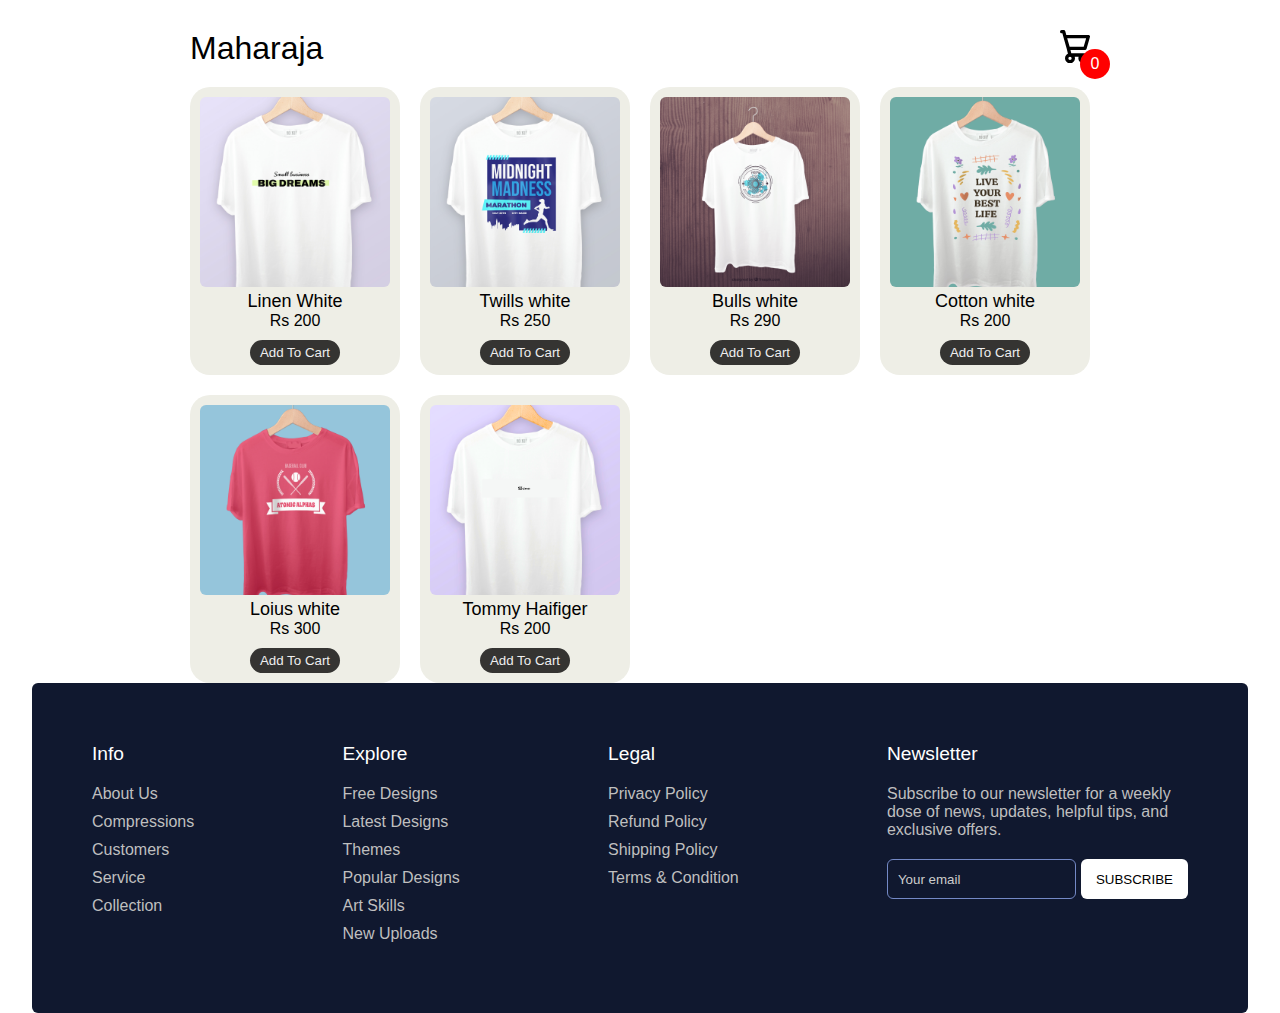
==== index.html @ 707f0c80 "asdffa" ====
<!DOCTYPE html>
<html lang="en">
<head>
    <meta charset="UTF-8">
    <meta name="viewport" content="width=device-width, initial-scale=1.0">
    <title>Document</title>
    <link rel="stylesheet" href="style.css">
</head>
<body class="">
    
    <div class="container">
        <header>
            <div class="title">Maharaja</div>
            <div class="icon-cart">
                <svg aria-hidden="true" xmlns="http://www.w3.org/2000/svg" fill="none" viewBox="0 0 18 20">
                    <path stroke="currentColor" stroke-linecap="round" stroke-linejoin="round" stroke-width="2" d="M6 15a2 2 0 1 0 0 4 2 2 0 0 0 0-4Zm0 0h8m-8 0-1-4m9 4a2 2 0 1 0 0 4 2 2 0 0 0 0-4Zm-9-4h10l2-7H3m2 7L3 4m0 0-.792-3H1"/>
                </svg>
                <span>0</span>
            </div>
        </header>
        <div class="listProduct">

        </div>
    </div>
    <div class="cartTab">
        <h1>Shopping Cart</h1>
        <div class="listCart">
            
        </div>
        <div class="btn">
            <button class="close">CLOSE</button>
            <button class="checkOut">Check Out</button>
        </div>
    </div>
    <section class="footer">
        <div class="footer-row">
          <div class="footer-col">
            <h4>Info</h4>
            <ul class="links">
              <li><a href="#">About Us</a></li>
              <li><a href="#">Compressions</a></li>
              <li><a href="#">Customers</a></li>
              <li><a href="#">Service</a></li>
              <li><a href="#">Collection</a></li>
            </ul>
          </div>
          <div class="footer-col">
            <h4>Explore</h4>
            <ul class="links">
              <li><a href="#">Free Designs</a></li>
              <li><a href="#">Latest Designs</a></li>
              <li><a href="#">Themes</a></li>
              <li><a href="#">Popular Designs</a></li>
              <li><a href="#">Art Skills</a></li>
              <li><a href="#">New Uploads</a></li>
            </ul>
          </div>
          <div class="footer-col">
            <h4>Legal</h4>
            <ul class="links">
              <li><a href="/privacypolicy.html">Privacy Policy</a></li>
              <li><a href="/refundpolicy.html">Refund Policy</a></li>
              <li><a href="/shippingpolicy.html">Shipping Policy</a></li>
              <li><a href="/terms&condition.html">Terms & Condition</a></li>
            </ul>
          </div>
          <div class="footer-col">
            <h4>Newsletter</h4>
            <p>
              Subscribe to our newsletter for a weekly dose
              of news, updates, helpful tips, and
              exclusive offers.
            </p>
            <form action="#">
              <input type="text" placeholder="Your email" required>
              <button type="submit">SUBSCRIBE</button>
            </form>
            <div class="icons">
              <i class="fa-brands fa-facebook-f"></i>
              <i class="fa-brands fa-twitter"></i>
              <i class="fa-brands fa-linkedin"></i>
              <i class="fa-brands fa-github"></i>
            </div>
          </div>
        </div>
      </section>

    <script src="app.js"></script>
</body>
</html>
---- style.css ----
body{
    margin: 0;
    font-family: Poppins;
}
.container{
    width: 900px;
    margin: auto;
    max-width: 90vw;
    text-align: center;
    padding-top: 10px;
    transition: transform .5s;
}
svg{
    width: 30px;
}
header{
    display: flex;
    justify-content: space-between;
    align-items: center;
    padding: 20px 0;
}
.icon-cart{
    position: relative;
}
.icon-cart span{
    position: absolute;
    background-color: red;
    width: 30px;
    height: 30px;
    display: flex;
    justify-content: center;
    align-items: center;
    border-radius: 50%;
    color: #fff;
    top: 50%;
    right: -20px;
}
.title{
    font-size: xx-large;
}
.listProduct .item img{
    width: 100%;
    border-radius: 6px;
}
.listProduct{
    display: grid;
    grid-template-columns: repeat(4, 1fr);
    gap: 20px;
}
.listProduct .item{
    background-color: #EEEEE6;
    padding: 10px;
    border-radius: 20px;
}
.listProduct .item h2{
    font-weight: 500;
    font-size: large;
}
.listProduct .item .price{
    /* letter-spacing: 7px; */
    font-size: medium;
}
.listProduct .item button{
    background-color: #353432;
    color: #eee;
    border: none;
    padding: 5px 10px;
    margin-top: 10px;
    border-radius: 20px;
}

/* cart */
.cartTab{
    width: 400px;
    background-color: #353432;
    color: #eee;
    position: fixed;
    top: 0;
    right: -400px;
    bottom: 0;
    display: grid;
    grid-template-rows: 70px 1fr 70px;
    transition: .5s;
}
body.showCart .cartTab{
    right: 0;
}
body.showCart .container{
    transform: translateX(-250px);
}
.cartTab h1{
    padding: 20px;
    margin: 0;
    font-weight: 300;
}
.cartTab .btn{
    display: grid;
    grid-template-columns: repeat(2, 1fr);
}
.cartTab button{
    background-color: #E8BC0E;
    border: none;
    font-family: Poppins;
    font-weight: 500;
    cursor: pointer;
}
.cartTab .close{
    background-color: #eee;
}
.listCart .item img{
    width: 100%;
}
.listCart .item{
    display: grid;
    grid-template-columns: 70px 150px 50px 1fr;
    gap: 10px;
    text-align: center;
    align-items: center;
}
.listCart .quantity span{
    display: inline-block;
    width: 25px;
    height: 25px;
    background-color: #eee;
    border-radius: 50%;
    color: #555;
    cursor: pointer;
}
.listCart .quantity span:nth-child(2){
    background-color: transparent;
    color: #eee;
    cursor: auto;
}
.listCart .item:nth-child(even){
    background-color: #eee1;
}
.listCart{
    overflow: auto;
}
.listCart::-webkit-scrollbar{
    width: 0;
}
@media only screen and (max-width: 992px) {
    .listProduct{
        grid-template-columns: repeat(3, 1fr);
    }
}


/* mobile */
@media only screen and (max-width: 768px) {
    .listProduct{
        grid-template-columns: repeat(2, 1fr);
    }
}




/* Importing Google font - Open Sans */
@import url('https://fonts.googleapis.com/css2?family=Open+Sans:wght@300;400;500;600;700&display=swap');

* {
  margin: 0;
  padding: 0;
  box-sizing: border-box;
  font-family: 'Open Sans', sans-serif;
}

.footer {
  margin: 0px auto;
  max-width: 1280px;
  width: 95%;
  background: #10182F;
  border-radius: 6px;
}

.footer .footer-row {
  display: flex;
  flex-wrap: wrap;
  justify-content: space-between;
  gap: 3.5rem;
  padding: 60px;
}

.footer-row .footer-col h4 {
  color: #fff;
  font-size: 1.2rem;
  font-weight: 400;
}

.footer-col .links {
  margin-top: 20px;
}

.footer-col .links li {
  list-style: none;
  margin-bottom: 10px;
}

.footer-col .links li a {
  text-decoration: none;
  color: #bfbfbf;
}

.footer-col .links li a:hover {
  color: #fff;
}

.footer-col p {
  margin: 20px 0;
  color: #bfbfbf;
  max-width: 300px;
}

.footer-col form {
  display: flex;
  gap: 5px;
}

.footer-col input {
  height: 40px;
  border-radius: 6px;
  background: none;
  width: 100%;
  outline: none;
  border: 1px solid #7489C6 ;
  caret-color: #fff;
  color: #fff;
  padding-left: 10px;
}

.footer-col input::placeholder {
  color: #ccc;
}

 .footer-col form button {
  background: #fff;
  outline: none;
  border: none;
  padding: 10px 15px;
  border-radius: 6px;
  cursor: pointer;
  font-weight: 500;
  transition: 0.2s ease;
}

.footer-col form button:hover {
  background: #cecccc;
}

.footer-col .icons {
  display: flex;
  margin-top: 30px;
  gap: 30px;
  cursor: pointer;
}

.footer-col .icons i {
  color: #afb6c7;
}

.footer-col .icons i:hover  {
  color: #fff;
}

@media (max-width: 768px) {
  .footer {
    position: relative;
    bottom: 0;
    left: 0;
    transform: none;
    width: 100%;
    border-radius: 0;
  }

  .footer .footer-row {
    padding: 20px;
    gap: 1rem;
  }

  .footer-col form {
    display: block;
  }

  .footer-col form :where(input, button) {
    width: 100%;
  }

  .footer-col form button {
    margin: 10px 0 0 0;
  }
}
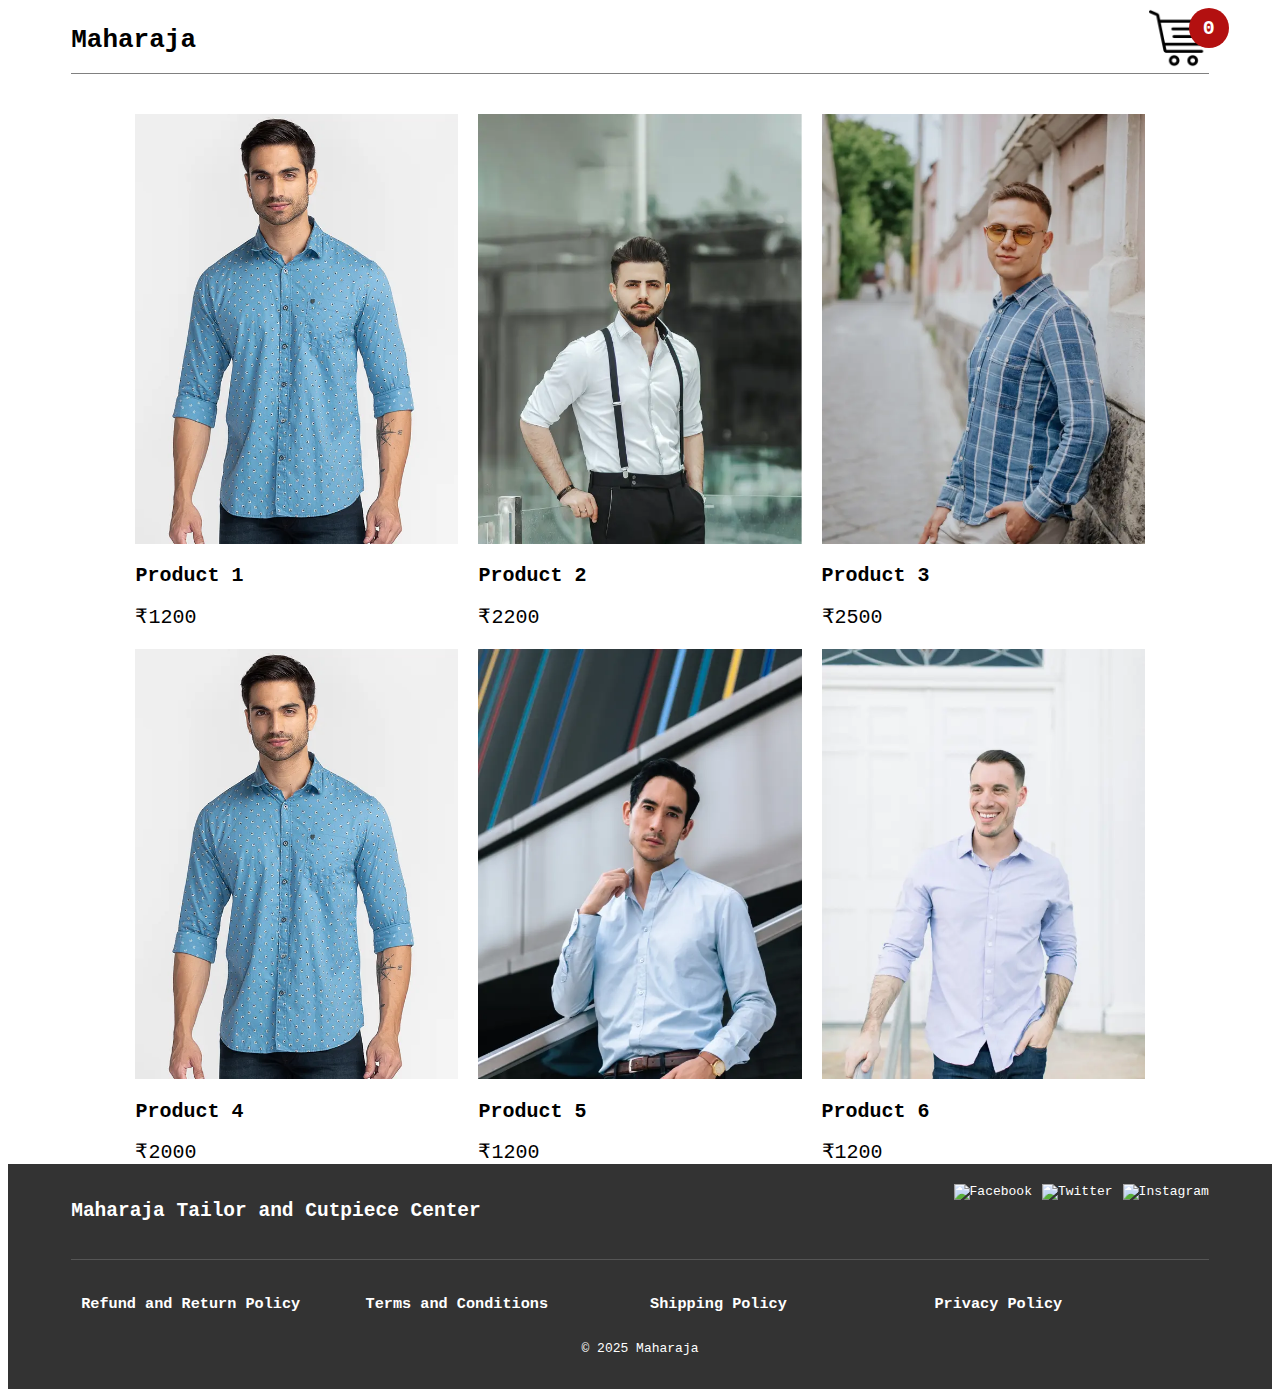
==== commit 4887e164: "adfa" ====
--- a/index.html
+++ b/index.html
@@ -3,88 +3,101 @@
 <head>
     <meta charset="UTF-8">
     <meta name="viewport" content="width=device-width, initial-scale=1.0">
-    <title>Document</title>
+    <title>Bankapur Shirting & Suiting</title>
     <link rel="stylesheet" href="style.css">
 </head>
-<body class="">
-    
+<body>
+
     <div class="container">
         <header>
-            <div class="title">Maharaja</div>
-            <div class="icon-cart">
-                <svg aria-hidden="true" xmlns="http://www.w3.org/2000/svg" fill="none" viewBox="0 0 18 20">
-                    <path stroke="currentColor" stroke-linecap="round" stroke-linejoin="round" stroke-width="2" d="M6 15a2 2 0 1 0 0 4 2 2 0 0 0 0-4Zm0 0h8m-8 0-1-4m9 4a2 2 0 1 0 0 4 2 2 0 0 0 0-4Zm-9-4h10l2-7H3m2 7L3 4m0 0-.792-3H1"/>
-                </svg>
-                <span>0</span>
+            <h1>Maharaja</h1>
+            <div class="iconCart" style="cursor: pointer;">
+                <img src="icon.png">
+                <div class="totalQuantity">0</div>
             </div>
         </header>
+
         <div class="listProduct">
+
+            <div class="item">
+                <img src="images/1.webp" alt="">
+                <h2>CoPilot / Black / Automatic</h2>
+                <div class="price">$550</div>
+                <button>Add To Cart</button>
+            </div>
 
         </div>
     </div>
-    <div class="cartTab">
-        <h1>Shopping Cart</h1>
+
+    <div class="cart">
+        <h2>
+            CART
+        </h2>
+
         <div class="listCart">
-            
+
+
+            <div class="item">
+                <img src="images/1.webp">
+                <div class="content">
+                    <div class="name">CoPilot / Black / Automatic</div>
+                    <div class="price">₹550 / 1 product</div>
+                </div>
+                <div class="quantity">
+                    <button>-</button>
+                    <span class="value">3</span>
+                    <button>+</button>
+                </div>
+            </div>
+
+
         </div>
-        <div class="btn">
-            <button class="close">CLOSE</button>
-            <button class="checkOut">Check Out</button>
+
+        <div class="buttons">
+            <div class="close">
+                CLOSE
+            </div>
+            <div class="checkout">
+                <a href="checkout.html">CHECKOUT</a>
+            </div>
         </div>
     </div>
-    <section class="footer">
-        <div class="footer-row">
-          <div class="footer-col">
-            <h4>Info</h4>
-            <ul class="links">
-              <li><a href="#">About Us</a></li>
-              <li><a href="#">Compressions</a></li>
-              <li><a href="#">Customers</a></li>
-              <li><a href="#">Service</a></li>
-              <li><a href="#">Collection</a></li>
-            </ul>
+    
+
+    <!-- ... (previous code) -->
+
+<footer>
+    <div class="container">
+      <div class="footer-top">
+        <h2>Maharaja Tailor and Cutpiece Center</h2>
+        <div class="social-links">
+          <a style="color: white;" href="#" target="_blank" rel="noopener noreferrer"><img src="facebook-icon.png" alt="Facebook"></a>
+          <a style="color: white;" href="#" target="_blank" rel="noopener noreferrer"><img src="twitter-icon.png" alt="Twitter"></a>
+          <a style="color: white;" href="#" target="_blank" rel="noopener noreferrer"><img src="instagram-icon.png" alt="Instagram"></a>
+        </div>
+      </div>
+      <div class="footer-bottom">
+        <div class="footer-section">
+          <h3><a style="color: white;" href="Privacy/refundpolicy.html">Refund and Return Policy</a></h3>
+        </div>
+        <div class="footer-section">
+          <h3><a style="color: white;" href="Privacy/terms&condition.html">Terms and Conditions</a></h3>
+        </div>
+        <div class="footer-section">
+            <h3><a style="color: white;" href="Privacy/shippingpolicy.html">Shipping Policy</a></h3>
           </div>
-          <div class="footer-col">
-            <h4>Explore</h4>
-            <ul class="links">
-              <li><a href="#">Free Designs</a></li>
-              <li><a href="#">Latest Designs</a></li>
-              <li><a href="#">Themes</a></li>
-              <li><a href="#">Popular Designs</a></li>
-              <li><a href="#">Art Skills</a></li>
-              <li><a href="#">New Uploads</a></li>
-            </ul>
-          </div>
-          <div class="footer-col">
-            <h4>Legal</h4>
-            <ul class="links">
-              <li><a href="/privacypolicy.html">Privacy Policy</a></li>
-              <li><a href="/refundpolicy.html">Refund Policy</a></li>
-              <li><a href="/shippingpolicy.html">Shipping Policy</a></li>
-              <li><a href="/terms&condition.html">Terms & Condition</a></li>
-            </ul>
-          </div>
-          <div class="footer-col">
-            <h4>Newsletter</h4>
-            <p>
-              Subscribe to our newsletter for a weekly dose
-              of news, updates, helpful tips, and
-              exclusive offers.
-            </p>
-            <form action="#">
-              <input type="text" placeholder="Your email" required>
-              <button type="submit">SUBSCRIBE</button>
-            </form>
-            <div class="icons">
-              <i class="fa-brands fa-facebook-f"></i>
-              <i class="fa-brands fa-twitter"></i>
-              <i class="fa-brands fa-linkedin"></i>
-              <i class="fa-brands fa-github"></i>
-            </div>
-          </div>
+        <div class="footer-section">
+          <h3><a style="color: white;" href="Privacy/privacypolicy.html">Privacy Policy</a></h3>
         </div>
-      </section>
+      </div>
+      <p>&copy; 2025 Maharaja</p>
+    </div>
+  </footer>
+  
+  <!-- ... (previous code) -->
+  
 
     <script src="app.js"></script>
+    
 </body>
-</html>+</html>
--- a/style.css
+++ b/style.css
@@ -1,293 +1,303 @@
 body{
+    font-family: monospace;
+    overflow-x: hidden;
+    font-synthesis: 15px;
+}
+a{
+    text-decoration: none;
+}
+.container{
+    width: 1200px;
+    margin: auto;
+    max-width: 90%;
+    transition: transform 1s;
+}
+header img{
+    width: 60px;
+}
+header{
+    display: flex;
+    align-items: center;
+    justify-content: space-between;
+    border-bottom: 1px solid gray;
+    width: 100%;
+}
+header .iconCart{
+    position: relative;
+    z-index: 1;
+}
+header .totalQuantity{
+    position: absolute;
+    top: 0;
+    right: 0;
+    font-size: x-large;
+    background-color: #b31010;
+    width: 40px;
+    height: 40px;
+    color: #fff;
+    font-weight: bold;
+    display: flex;
+    justify-content: center;
+    align-items: center;
+    border-radius: 50%;
+    transform: translateX(20px);
+}
+.listProduct{
+    display: grid;
+    grid-template-columns: repeat(3, 1fr);
+    gap: 20px;
+    margin-top: 40px;
+}
+.listProduct .item img{
+    width: 100%;
+        height: 430px;
+    object-fit: cover;
+}
+.listProduct .item{
+    position: relative;
+}
+.listProduct .item h2{
+    font-weight: 700;
+    font-size: x-large;
+}
+.listProduct .item .price{
+    font-size: x-large;
+}
+
+.listProduct .item button{
+    position: absolute;
+    top: 50%;
+    left: 50%;
+    background-color: #e6572c;
+    color: #fff;
+    width: 50%;
+    border: none;
+    padding: 20px 30px;
+    box-shadow: 0 10px 50px #000;
+    cursor: pointer;
+    transform: translateX(-50%) translateY(100px);
+    opacity: 0;
+}
+.listProduct .item:hover button{
+    transition:  0.5s;
+    opacity: 1;
+    transform: translateX(-50%) translateY(0);
+}
+.cart{
+    color: #fff;
+    position: fixed;
+    width: 400px;
+    max-width: 80vw;
+    height: 100vh;
+    background-color: #0E0F11;
+    top: 0px;
+    right: -100%;
+    display: grid;
+    grid-template-rows: 50px 1fr 50px;
+    gap: 20px;
+    transition: right 1s;
+}
+
+.cart .buttons .checkout{
+    background-color: #E8BC0E;
+    color: #000;
+}
+.cart h2{
+    color: #E8BC0E;
+    padding: 20px;
+    height: 30px;
     margin: 0;
-    font-family: Poppins;
-}
-.container{
-    width: 900px;
-    margin: auto;
-    max-width: 90vw;
+}
+
+
+.cart .listCart .item{
+    display: grid;
+    grid-template-columns: 50px 1fr 70px;
+    align-items: center;
+    gap: 20px;
+    margin-bottom: 20px;
+    
+}
+.cart .listCart img{
+    width: 100%;
+    height: 70px;
+    object-fit: cover;
+    border-radius: 10px;
+}
+.cart .listCart .item .name{
+    font-weight: bold;
+}
+.cart .listCart .item .quantity{
+    display: flex;
+    justify-content: end;
+    align-items: center;
+}
+.cart .listCart .item .quantity span{
+    display: block;
+    width: 50px;
     text-align: center;
-    padding-top: 10px;
-    transition: transform .5s;
-}
-svg{
-    width: 30px;
-}
-header{
+}
+
+.cart .listCart{
+    padding: 20px;
+    overflow: auto;
+}
+.cart .listCart::-webkit-scrollbar{
+    width: 0;
+}
+
+.cart .buttons{
+    display: grid;
+    grid-template-columns: repeat(2, 1fr);
+    text-align: center;
+}
+.cart .buttons div{
+    background-color: #000;
+    display: flex;
+    justify-content: center;
+    align-items: center;
+    font-weight: bold;
+    cursor: pointer;
+}
+.cart .buttons a{
+    color: #fff;
+    text-decoration: none;
+}
+.checkoutLayout{
+    display: grid;
+    grid-template-columns: repeat(2, 1fr);
+    gap: 50px;
+    padding: 20px;
+}
+.checkoutLayout .right{
+    background-color: #5358B3;
+    border-radius: 20px;
+    padding: 40px;
+    color: #fff;
+}
+.checkoutLayout .right .form{
+    display: grid;
+    grid-template-columns: repeat(2, 1fr);
+    gap: 20px;
+    border-bottom: 1px solid #7a7fe2;
+    padding-bottom: 20px;
+}
+.checkoutLayout .form h1,
+.checkoutLayout .form .group:nth-child(-n+3){
+    grid-column-start: 1;
+    grid-column-end: 3;
+}
+.checkoutLayout .form input, 
+.checkoutLayout .form select
+{
+    width: 100%;
+    padding: 10px 20px;
+    box-sizing: border-box;
+    border-radius: 20px;
+    margin-top: 10px;
+    border:none;
+    background-color: #6a6fc9;
+    color: #fff;
+}
+.checkoutLayout .right .return .row{
     display: flex;
     justify-content: space-between;
     align-items: center;
+    margin-top: 10px;
+}
+.checkoutLayout .right .return .row div:nth-child(2){
+    font-weight: bold;
+    font-size: x-large;
+}
+.buttonCheckout{
+    width: 100%;
+    height: 40px;
+    border: none;
+    border-radius: 20px;
+    background-color: #49D8B9;
+    margin-top: 20px;
+    font-weight: bold;
+    color: #fff;
+
+
+}
+.returnCart h1{
+    border-top: 1px solid #eee;  
     padding: 20px 0;
 }
-.icon-cart{
-    position: relative;
-}
-.icon-cart span{
-    position: absolute;
-    background-color: red;
-    width: 30px;
-    height: 30px;
-    display: flex;
-    justify-content: center;
-    align-items: center;
-    border-radius: 50%;
-    color: #fff;
-    top: 50%;
-    right: -20px;
-}
-.title{
-    font-size: xx-large;
-}
-.listProduct .item img{
-    width: 100%;
-    border-radius: 6px;
-}
-.listProduct{
-    display: grid;
-    grid-template-columns: repeat(4, 1fr);
-    gap: 20px;
-}
-.listProduct .item{
-    background-color: #EEEEE6;
-    padding: 10px;
+.returnCart .list .item img{
+    height: 80px;
+}
+.returnCart .list .item{
+    display: grid;
+    grid-template-columns: 80px 1fr  50px 80px;
+    align-items: center;
+    gap: 20px;
+    margin-bottom: 30px;
+    padding: 0 10px;
+    box-shadow: 0 10px 20px #5555;
     border-radius: 20px;
 }
-.listProduct .item h2{
-    font-weight: 500;
+.returnCart .list .item .name,
+.returnCart .list .item .returnPrice{
     font-size: large;
-}
-.listProduct .item .price{
-    /* letter-spacing: 7px; */
-    font-size: medium;
-}
-.listProduct .item button{
-    background-color: #353432;
-    color: #eee;
-    border: none;
-    padding: 5px 10px;
-    margin-top: 10px;
-    border-radius: 20px;
-}
-
-/* cart */
-.cartTab{
-    width: 400px;
-    background-color: #353432;
-    color: #eee;
-    position: fixed;
-    top: 0;
-    right: -400px;
-    bottom: 0;
-    display: grid;
-    grid-template-rows: 70px 1fr 70px;
-    transition: .5s;
-}
-body.showCart .cartTab{
-    right: 0;
-}
-body.showCart .container{
-    transform: translateX(-250px);
-}
-.cartTab h1{
-    padding: 20px;
-    margin: 0;
-    font-weight: 300;
-}
-.cartTab .btn{
-    display: grid;
-    grid-template-columns: repeat(2, 1fr);
-}
-.cartTab button{
-    background-color: #E8BC0E;
-    border: none;
-    font-family: Poppins;
-    font-weight: 500;
-    cursor: pointer;
-}
-.cartTab .close{
-    background-color: #eee;
-}
-.listCart .item img{
-    width: 100%;
-}
-.listCart .item{
-    display: grid;
-    grid-template-columns: 70px 150px 50px 1fr;
+    font-weight: bold;
+}
+
+
+/* ... (previous styles) */
+
+footer {
+    background-color: #333;
+    color: #fff;
+    padding: 20px 0;
+  }
+  
+  .container {
+    display: flex;
+    flex-direction: column;
+    align-items: center;
+  }
+  
+  .footer-top {
+    display: flex;
+    justify-content: space-between;
+    width: 100%;
+    padding-bottom: 20px;
+    border-bottom: 1px solid #555;
+  }
+  
+  .social-links {
+    display: flex;
     gap: 10px;
-    text-align: center;
-    align-items: center;
-}
-.listCart .quantity span{
-    display: inline-block;
-    width: 25px;
-    height: 25px;
-    background-color: #eee;
-    border-radius: 50%;
-    color: #555;
-    cursor: pointer;
-}
-.listCart .quantity span:nth-child(2){
-    background-color: transparent;
-    color: #eee;
-    cursor: auto;
-}
-.listCart .item:nth-child(even){
-    background-color: #eee1;
-}
-.listCart{
-    overflow: auto;
-}
-.listCart::-webkit-scrollbar{
-    width: 0;
-}
-@media only screen and (max-width: 992px) {
-    .listProduct{
-        grid-template-columns: repeat(3, 1fr);
-    }
-}
-
-
-/* mobile */
-@media only screen and (max-width: 768px) {
-    .listProduct{
-        grid-template-columns: repeat(2, 1fr);
-    }
-}
-
-
-
-
-/* Importing Google font - Open Sans */
-@import url('https://fonts.googleapis.com/css2?family=Open+Sans:wght@300;400;500;600;700&display=swap');
-
-* {
-  margin: 0;
-  padding: 0;
-  box-sizing: border-box;
-  font-family: 'Open Sans', sans-serif;
-}
-
-.footer {
-  margin: 0px auto;
-  max-width: 1280px;
-  width: 95%;
-  background: #10182F;
-  border-radius: 6px;
-}
-
-.footer .footer-row {
-  display: flex;
-  flex-wrap: wrap;
-  justify-content: space-between;
-  gap: 3.5rem;
-  padding: 60px;
-}
-
-.footer-row .footer-col h4 {
-  color: #fff;
-  font-size: 1.2rem;
-  font-weight: 400;
-}
-
-.footer-col .links {
-  margin-top: 20px;
-}
-
-.footer-col .links li {
-  list-style: none;
-  margin-bottom: 10px;
-}
-
-.footer-col .links li a {
-  text-decoration: none;
-  color: #bfbfbf;
-}
-
-.footer-col .links li a:hover {
-  color: #fff;
-}
-
-.footer-col p {
-  margin: 20px 0;
-  color: #bfbfbf;
-  max-width: 300px;
-}
-
-.footer-col form {
-  display: flex;
-  gap: 5px;
-}
-
-.footer-col input {
-  height: 40px;
-  border-radius: 6px;
-  background: none;
-  width: 100%;
-  outline: none;
-  border: 1px solid #7489C6 ;
-  caret-color: #fff;
-  color: #fff;
-  padding-left: 10px;
-}
-
-.footer-col input::placeholder {
-  color: #ccc;
-}
-
- .footer-col form button {
-  background: #fff;
-  outline: none;
-  border: none;
-  padding: 10px 15px;
-  border-radius: 6px;
-  cursor: pointer;
-  font-weight: 500;
-  transition: 0.2s ease;
-}
-
-.footer-col form button:hover {
-  background: #cecccc;
-}
-
-.footer-col .icons {
-  display: flex;
-  margin-top: 30px;
-  gap: 30px;
-  cursor: pointer;
-}
-
-.footer-col .icons i {
-  color: #afb6c7;
-}
-
-.footer-col .icons i:hover  {
-  color: #fff;
-}
-
-@media (max-width: 768px) {
-  .footer {
-    position: relative;
-    bottom: 0;
-    left: 0;
-    transform: none;
-    width: 100%;
-    border-radius: 0;
-  }
-
-  .footer .footer-row {
-    padding: 20px;
-    gap: 1rem;
-  }
-
-  .footer-col form {
-    display: block;
-  }
-
-  .footer-col form :where(input, button) {
-    width: 100%;
-  }
-
-  .footer-col form button {
-    margin: 10px 0 0 0;
-  }
-}+  }
+  
+  .social-links a img {
+    width: 24px;
+    height: 24px;
+  }
+  
+  .footer-bottom {
+    display: flex;
+    justify-content: space-between;
+    width: 100%;
+    padding-top: 20px;
+  }
+  
+  .footer-section {
+    flex: 1;
+    margin: 0 10px;
+  }
+  
+  /* ... (previous styles) */
+  
+
+
+
+
+
+
+
+
+
+  